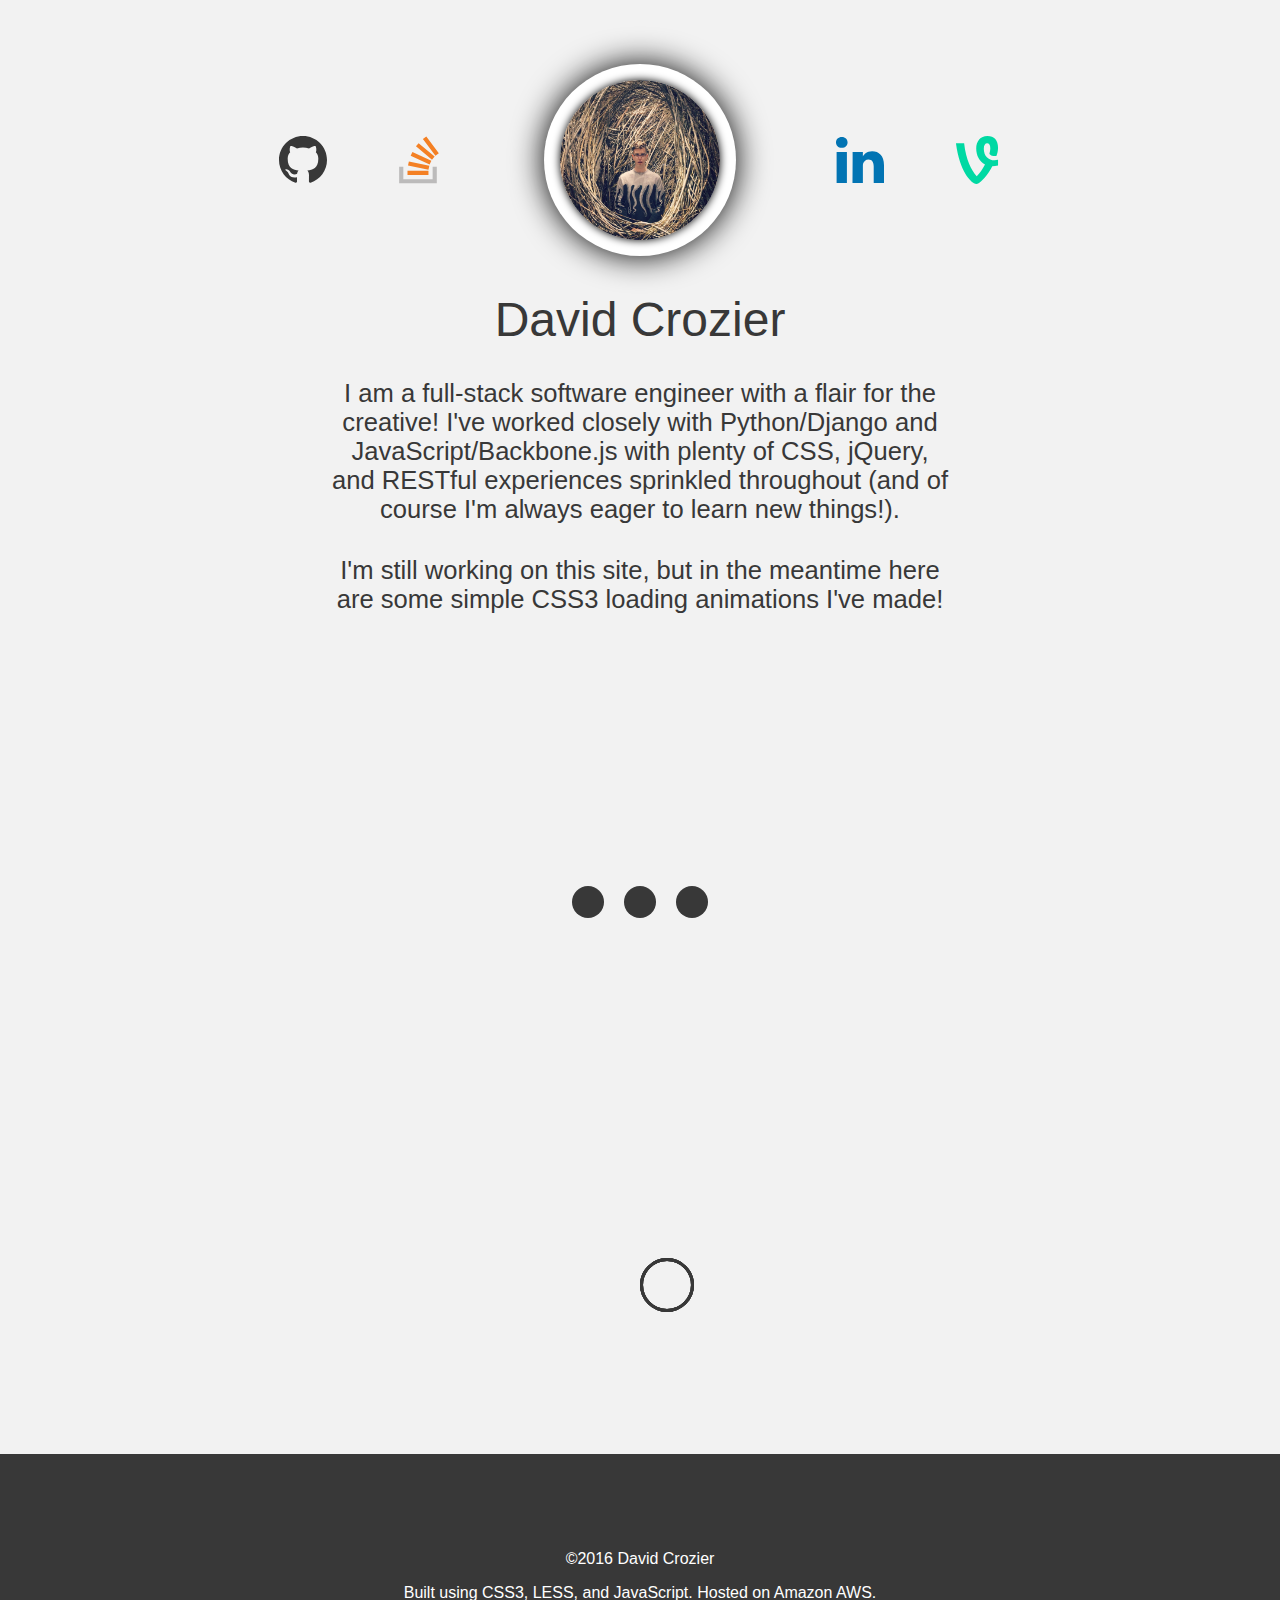
==== index.html @ f9251aa5 "SOcial icons added and two CSS3 loading animations" ====
<!DOCTYPE html>
<html lang = "en">

    <head>
        <meta charset = "UTF-8">
        <title>David Crozier</title>

        <link rel="stylesheet" type="text/css" href="styles/main.css">
    </head>

    <body>
        <header id="header">
            <div class="row">
                <a href="https://github.com/DSCroz" target="_blank" class="social"><span class="github"></span></a>
                <a href="http://stackoverflow.com/users/4529507/david-crozier" target="_blank" class="social"><span class="stack"></span></a>
                <div class="profile-container">
                    <div class="profile"></div>
                </div>
                <a href="https://www.linkedin.com/in/david-crozier-b1208145" target="_blank" class="social"><span class="linkedin"></span></a>
                <a href="https://vine.co/u/926767955205820416" target="_blank" class="social"><span class="vine"></span></a>
            </div>
            <div class="name">
                David Crozier
            </div>
            <div class="under-construction">
                I am a full-stack software engineer with a flair for the creative! I've worked closely with Python/Django and JavaScript/Backbone.js with plenty of CSS, jQuery, and RESTful experiences sprinkled throughout (and of course I'm always eager to learn new things!).
            </div>
            <div class="under-construction">
                I'm still working on this site, but in the meantime here are some simple CSS3 loading animations I've made!
            </div>
            </div>
        </header>
        <div id ="main">
            <div class="loaders">
                <div class="loading dots">
                    <span class="dot"></span>
                    <span class="dot"></span>
                    <span class="dot"></span>
                </div>
                <div class="loading circles">
                    <span class="circle"></span>
                    <span class="circle"></span>
                    <span class="circle"></span>
                    <span class="circle"></span>
                </div>
            </div>
        </div>

        <footer id="footer">
            <div class="copyright">
                ©2016 David Crozier
            </div>
            <div class="tools">
                Built using CSS3, LESS, and JavaScript. Hosted on Amazon AWS.
            </div>
        </footer>
    </body>

</html>
---- styles/main.css ----
body {
  background-color: #f2f2f2;
  font-family: "Helvetica Light", Helvetica, Arial, sans-serif;
  color: #383838;
  margin: 0;
}
header {
  padding: 2rem 1rem;
}
footer {
  background-color: #383838;
  width: 100%;
  padding: 5rem 0;
  color: white;
}
.copyright,
.tools {
  margin: 1rem auto;
  text-align: center;
}
.loaders {
  text-align: center;
  margin: 2rem;
}
.loading {
  text-align: center;
  margin: 10rem 14rem;
  width: 10rem;
  display: inline-block;
}
.dots .dot {
  display: inline-block;
  width: 2rem;
  height: 2rem;
  margin: 1rem .5rem;
  background-color: #383838;
  border-radius: 1rem;
  animation: bounce 1s infinite;
}
.dots .dot:nth-of-type(2) {
  animation-delay: 0.15s;
}
.dots .dot:nth-of-type(3) {
  animation-delay: 0.3s;
}
@keyframes bounce {
  0% {
    transform: translateY(0);
  }
  20% {
    transform: translateY(-3rem);
  }
  40%,
  100% {
    transform: translateY(0);
  }
}
.circles .circle {
  height: 3rem;
  width: 3rem;
  border-radius: 3rem;
  border: .2rem solid #383838;
  display: inline-block;
  position: absolute;
  animation: swing 1.5s infinite;
}
.circles .circle:nth-of-type(2) {
  animation-delay: 0.15s;
}
.circles .circle:nth-of-type(3) {
  animation-delay: 0.3s;
}
.circles .circle:nth-of-type(4) {
  animation-delay: 0.45s;
}
@keyframes swing {
  0% {
    transform: rotate(0deg);
    transform-origin: bottom;
  }
  60%,
  100% {
    transform: rotate(360deg);
    transform-origin: bottom;
  }
}
.row {
  width: 100%;
  text-align: center;
}
.social {
  margin: 2rem;
  position: relative;
  top: -6.5rem;
}
.github,
.stack,
.linkedin,
.vine {
  height: 3rem;
  width: 3rem;
  display: inline-block;
  background-size: cover;
  text-decoration: none;
}
.github {
  background-image: url('../images/github.svg');
}
.stack {
  background-image: url('../images/stack.svg');
}
.linkedin {
  background-image: url('../images/linkedin.svg');
}
.vine {
  background-image: url('../images/vine.svg');
}
.profile-container {
  display: inline-block;
  height: 10rem;
  width: 10rem;
  margin: 2rem 4rem;
  border-radius: 6rem;
  background-color: white;
  padding: 1rem;
  box-shadow: black 0rem 0rem 2rem;
}
.profile {
  height: 10rem;
  width: 10rem;
  margin: auto;
  border-radius: 5rem;
  background-image: url('../images/big_bird.jpg');
  background-size: cover;
  background-position-y: -1rem;
  box-shadow: black 0rem 0rem .5rem;
}
.name {
  font-size: 3rem;
  font-weight: 100;
  text-align: center;
  margin-bottom: 2rem;
}
.under-construction {
  margin: auto auto 2rem auto;
  max-width: 50%;
  font-size: 1.6rem;
  font-weight: 300;
  text-align: center;
}
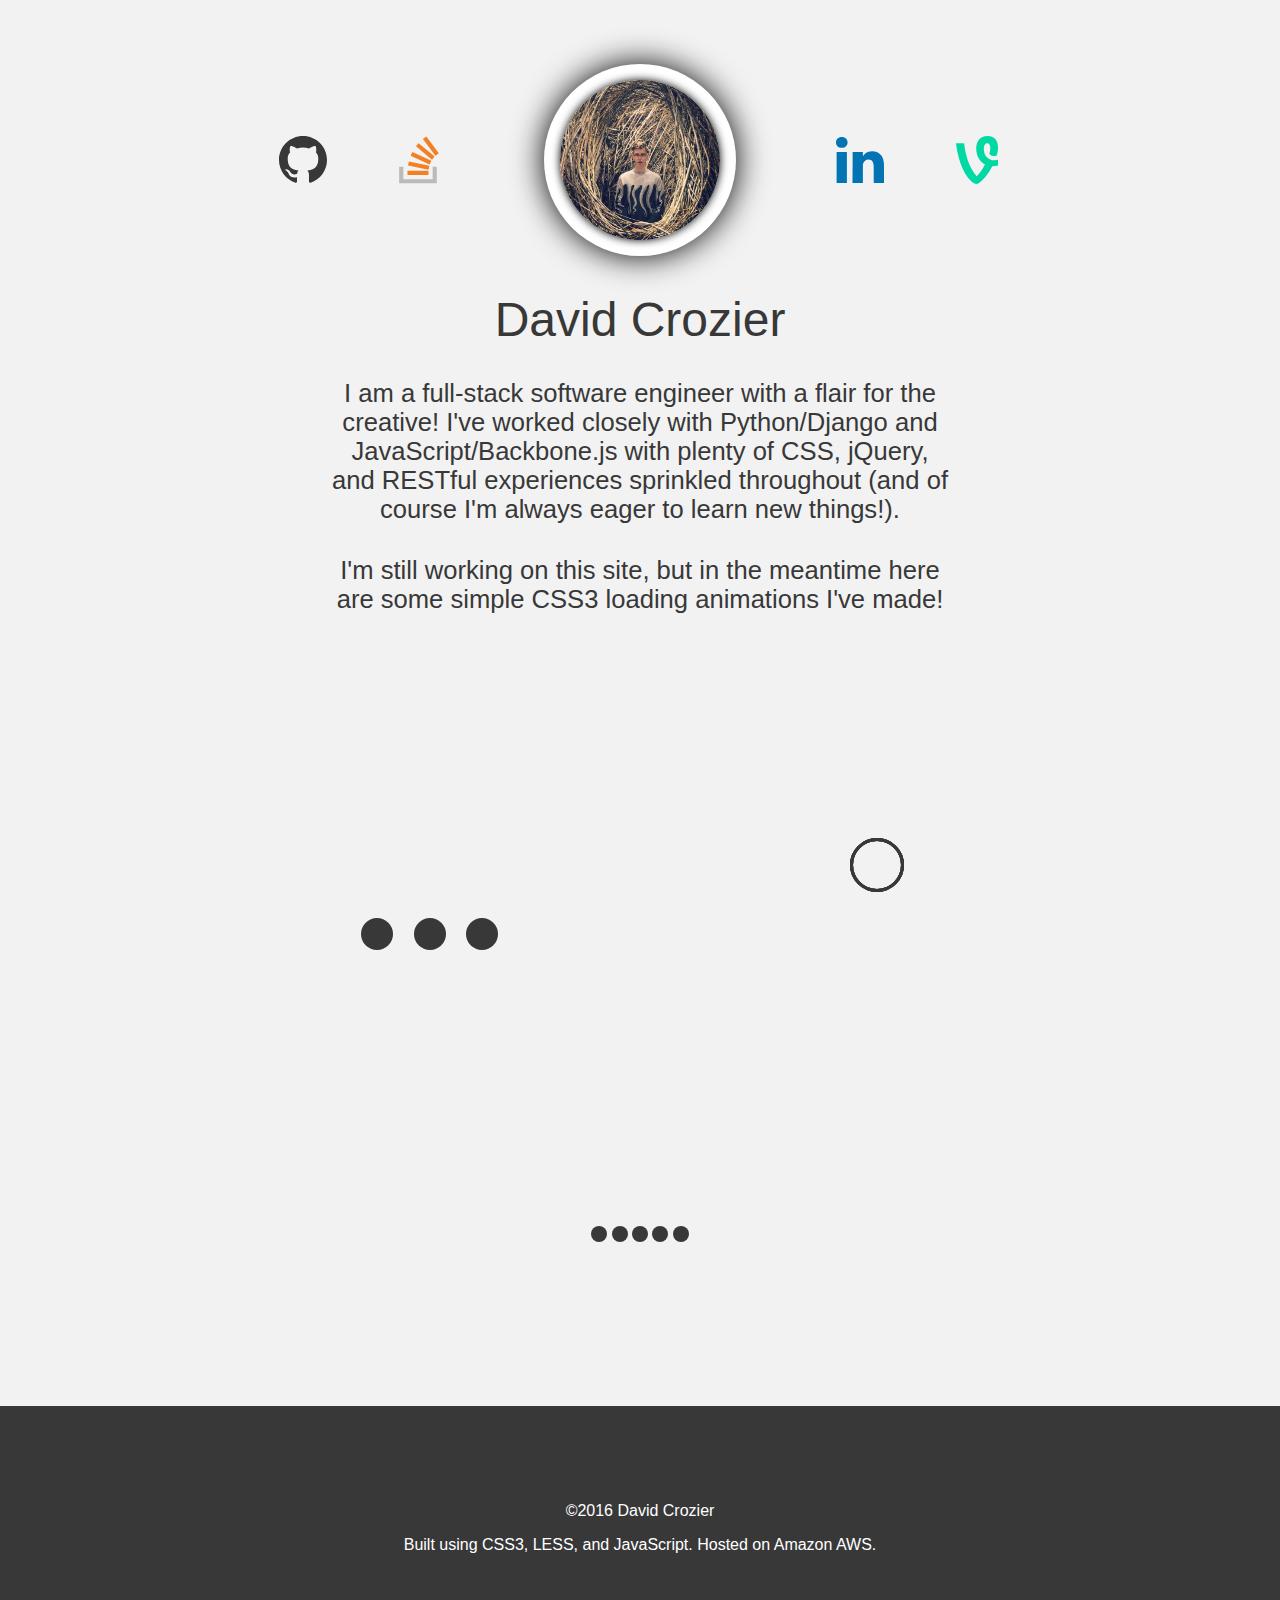
==== commit 47875069: "Added more bio info and another CSS3 animation" ====
--- a/index.html
+++ b/index.html
@@ -43,6 +43,13 @@
                     <span class="circle"></span>
                     <span class="circle"></span>
                 </div>
+                <div class="loading molecule">
+                    <span class="atom"></span>
+                    <span class="atom"></span>
+                    <span class="atom"></span>
+                    <span class="atom"></span>
+                    <span class="atom"></span>
+                </div>
             </div>
         </div>
 
--- a/styles/main.css
+++ b/styles/main.css
@@ -24,7 +24,7 @@
 }
 .loading {
   text-align: center;
-  margin: 10rem 14rem;
+  margin: 8rem 8rem;
   width: 10rem;
   display: inline-block;
 }
@@ -82,6 +82,90 @@
   100% {
     transform: rotate(360deg);
     transform-origin: bottom;
+  }
+}
+.molecule .atom {
+  display: inline-block;
+  height: 1rem;
+  width: 1rem;
+  border-radius: 1rem;
+  background-color: #383838;
+  animation: atomic-1 2s infinite;
+}
+.molecule .atom:nth-of-type(2) {
+  animation: atomic-2 2s infinite;
+  animation-delay: 0.15s;
+}
+.molecule .atom:nth-of-type(3) {
+  animation: atomic-3 2s infinite;
+  animation-delay: 0.3s;
+}
+.molecule .atom:nth-of-type(4) {
+  animation: atomic-4 2s infinite;
+  animation-delay: 0.45s;
+}
+.molecule .atom:nth-of-type(5) {
+  animation: atomic-5 2s infinite;
+  animation-delay: 0.6s;
+}
+@keyframes atomic-1 {
+  0% {
+    transform: translate(0rem, 0rem);
+  }
+  20% {
+    transform: translate(5rem, -4rem);
+  }
+  40%,
+  100% {
+    transform: translate(0rem, 0rem);
+  }
+}
+@keyframes atomic-2 {
+  0% {
+    transform: translate(0rem, 0rem);
+  }
+  20% {
+    transform: translate(2.5rem, -4rem);
+  }
+  40%,
+  100% {
+    transform: translate(0rem, 0rem);
+  }
+}
+@keyframes atomic-3 {
+  0% {
+    transform: translate(0rem, 0rem);
+  }
+  20% {
+    transform: translate(0rem, -4rem);
+  }
+  40%,
+  100% {
+    transform: translate(0rem, 0rem);
+  }
+}
+@keyframes atomic-4 {
+  0% {
+    transform: translate(0rem, 0rem);
+  }
+  20% {
+    transform: translate(-2.5rem, -4rem);
+  }
+  40%,
+  100% {
+    transform: translate(0rem, 0rem);
+  }
+}
+@keyframes atomic-5 {
+  0% {
+    transform: translate(0rem, 0rem);
+  }
+  20% {
+    transform: translate(-5rem, -4rem);
+  }
+  40%,
+  100% {
+    transform: translate(0rem, 0rem);
   }
 }
 .row {
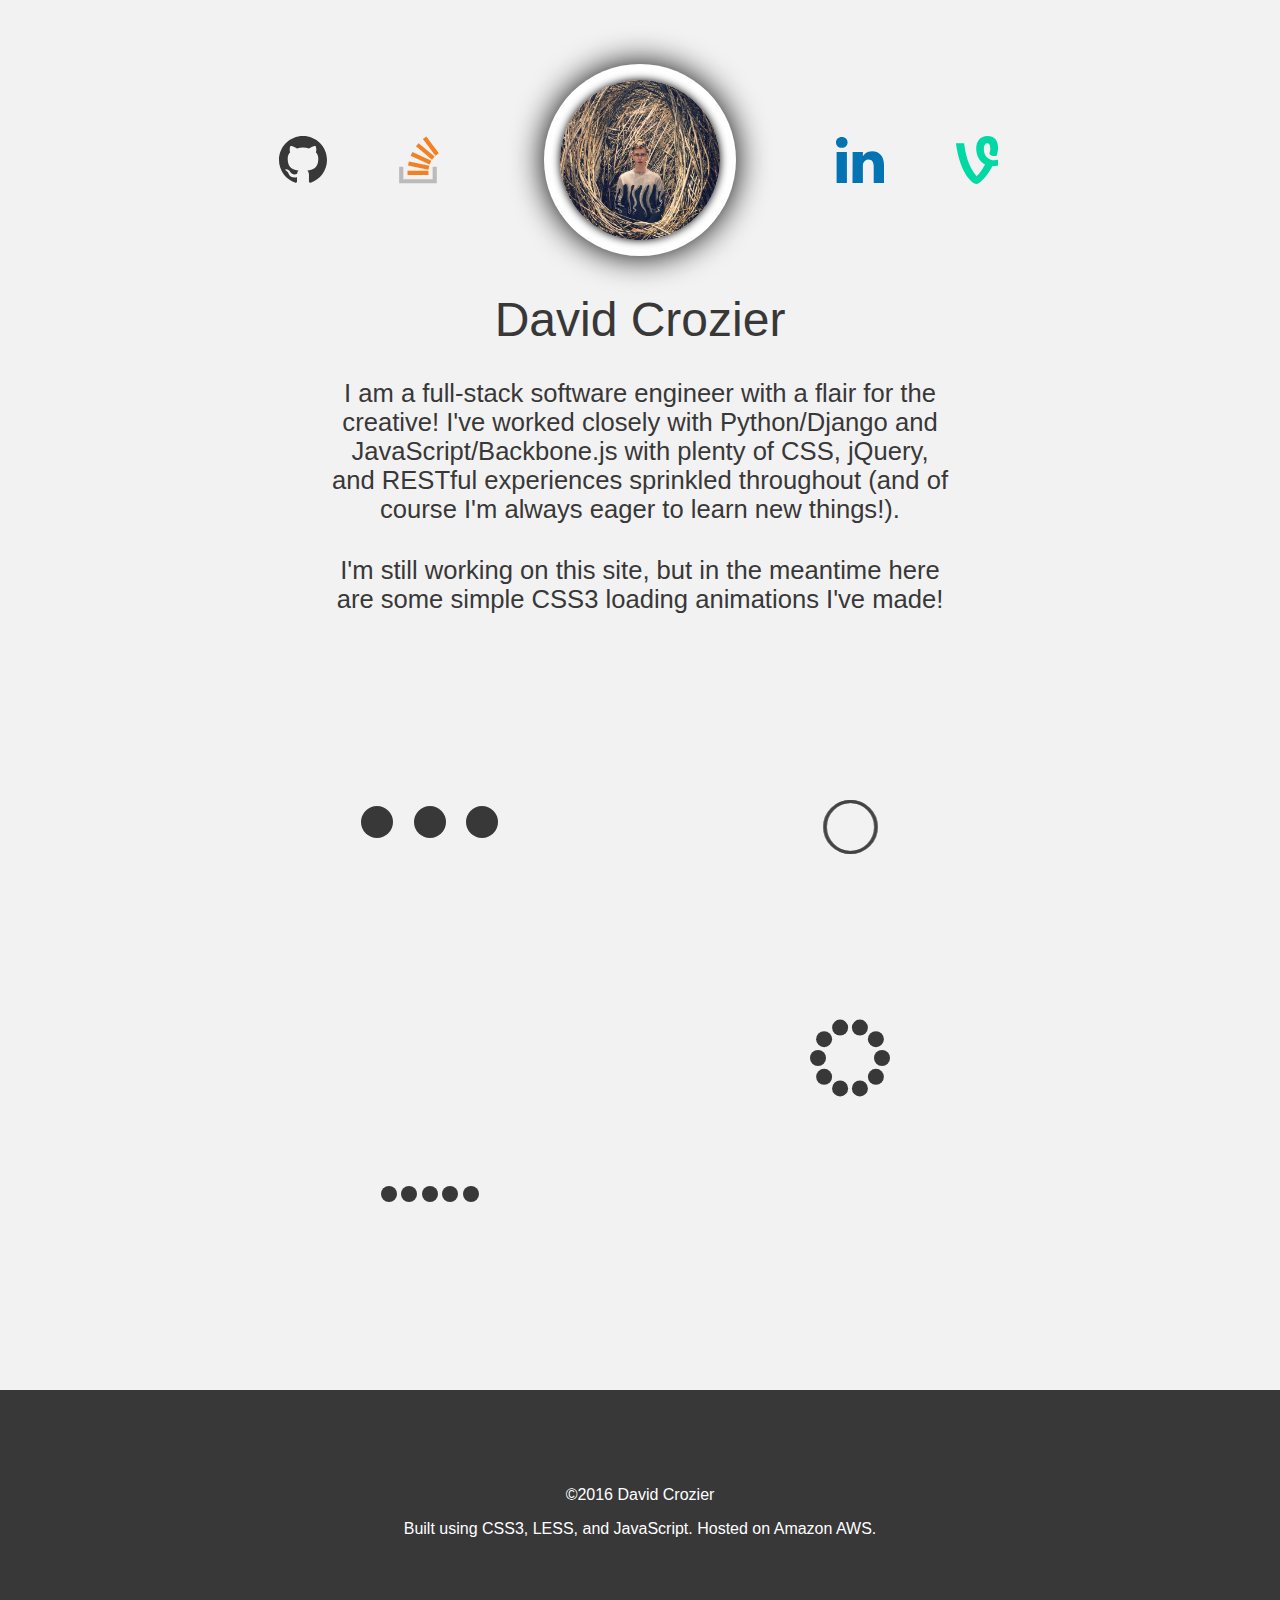
==== commit 4d244e1a: "Added a new CSS loading animation in the classic style" ====
--- a/index.html
+++ b/index.html
@@ -43,13 +43,37 @@
                     <span class="circle"></span>
                     <span class="circle"></span>
                 </div>
-                <div class="loading molecule">
+                <div class="loading wave">
+                    <span class="point"></span>
+                    <span class="point"></span>
+                    <span class="point"></span>
+                    <span class="point"></span>
+                    <span class="point"></span>
+                </div>
+                <!-- <div class="loading molecule">
                     <span class="atom"></span>
                     <span class="atom"></span>
                     <span class="atom"></span>
                     <span class="atom"></span>
                     <span class="atom"></span>
+                </div> -->
+                <div class="loading classic">
+                    <div class="glow-wrapper">
+                        <span class="glow"></span>
+                        <span class="glow"></span>
+                        <span class="glow"></span>
+                        <span class="glow"></span>
+                        <span class="glow"></span>
+                        <span class="glow"></span>
+                        <span class="glow"></span>
+                        <span class="glow"></span>
+                        <span class="glow"></span>
+                        <span class="glow"></span>
+                    </div>
                 </div>
+                <!-- <div class="loading battelfront">
+                    <span class="lazer"></span>
+                </div> -->
             </div>
         </div>
 
--- a/styles/main.css
+++ b/styles/main.css
@@ -24,7 +24,7 @@
 }
 .loading {
   text-align: center;
-  margin: 8rem 8rem;
+  margin: 2rem 8rem 8rem 8rem;
   width: 10rem;
   display: inline-block;
 }
@@ -61,17 +61,25 @@
   border-radius: 3rem;
   border: .2rem solid #383838;
   display: inline-block;
-  position: absolute;
+  position: relative;
+  opacity: .5;
+  left: 1.8rem;
+  top: 3.6rem;
   animation: swing 1.5s infinite;
 }
 .circles .circle:nth-of-type(2) {
   animation-delay: 0.15s;
+  left: -1.8rem;
 }
 .circles .circle:nth-of-type(3) {
   animation-delay: 0.3s;
+  left: 1.8rem;
+  top: 0rem;
 }
 .circles .circle:nth-of-type(4) {
   animation-delay: 0.45s;
+  left: -1.8rem;
+  top: 0rem;
 }
 @keyframes swing {
   0% {
@@ -84,88 +92,240 @@
     transform-origin: bottom;
   }
 }
-.molecule .atom {
+.wave .point {
   display: inline-block;
   height: 1rem;
   width: 1rem;
   border-radius: 1rem;
   background-color: #383838;
-  animation: atomic-1 2s infinite;
+  margin: 1.5rem 0;
+  animation: wave-1 2s infinite;
+}
+.wave .point:nth-of-type(2) {
+  animation: wave-2 2s infinite;
+  animation-delay: 0.15s;
+}
+.wave .point:nth-of-type(3) {
+  animation: wave-3 2s infinite;
+  animation-delay: 0.3s;
+}
+.wave .point:nth-of-type(4) {
+  animation: wave-4 2s infinite;
+  animation-delay: 0.45s;
+}
+.wave .point:nth-of-type(5) {
+  animation: wave-5 2s infinite;
+  animation-delay: 0.6s;
+}
+@keyframes wave-1 {
+  0% {
+    transform: translate(0rem, 0rem);
+  }
+  20% {
+    transform: translate(5rem, -4rem);
+  }
+  40%,
+  100% {
+    transform: translate(0rem, 0rem);
+  }
+}
+@keyframes wave-2 {
+  0% {
+    transform: translate(0rem, 0rem);
+  }
+  20% {
+    transform: translate(2.5rem, -4rem);
+  }
+  40%,
+  100% {
+    transform: translate(0rem, 0rem);
+  }
+}
+@keyframes wave-3 {
+  0% {
+    transform: translate(0rem, 0rem);
+  }
+  20% {
+    transform: translate(0rem, -4rem);
+  }
+  40%,
+  100% {
+    transform: translate(0rem, 0rem);
+  }
+}
+@keyframes wave-4 {
+  0% {
+    transform: translate(0rem, 0rem);
+  }
+  20% {
+    transform: translate(-2.5rem, -4rem);
+  }
+  40%,
+  100% {
+    transform: translate(0rem, 0rem);
+  }
+}
+@keyframes wave-5 {
+  0% {
+    transform: translate(0rem, 0rem);
+  }
+  20% {
+    transform: translate(-5rem, -4rem);
+  }
+  40%,
+  100% {
+    transform: translate(0rem, 0rem);
+  }
+}
+.molecule .atom {
+  display: inline-block;
+  height: 1rem;
+  width: 1rem;
+  border-radius: 1rem;
+  background-color: #383838;
+  margin: 1.5rem 0;
+  animation: atomic-1 2s infinite alternate;
 }
 .molecule .atom:nth-of-type(2) {
-  animation: atomic-2 2s infinite;
+  animation: atomic-2 2s infinite alternate;
   animation-delay: 0.15s;
 }
 .molecule .atom:nth-of-type(3) {
-  animation: atomic-3 2s infinite;
+  animation: atomic-3 2s infinite alternate;
   animation-delay: 0.3s;
 }
 .molecule .atom:nth-of-type(4) {
-  animation: atomic-4 2s infinite;
+  animation: atomic-4 2s infinite alternate;
   animation-delay: 0.45s;
 }
 .molecule .atom:nth-of-type(5) {
-  animation: atomic-5 2s infinite;
+  animation: atomic-5 2s infinite alternate;
   animation-delay: 0.6s;
 }
 @keyframes atomic-1 {
   0% {
     transform: translate(0rem, 0rem);
   }
-  20% {
+  100% {
     transform: translate(5rem, -4rem);
   }
-  40%,
-  100% {
-    transform: translate(0rem, 0rem);
-  }
 }
 @keyframes atomic-2 {
   0% {
     transform: translate(0rem, 0rem);
   }
-  20% {
+  100% {
     transform: translate(2.5rem, -4rem);
   }
-  40%,
-  100% {
-    transform: translate(0rem, 0rem);
-  }
 }
 @keyframes atomic-3 {
   0% {
     transform: translate(0rem, 0rem);
   }
-  20% {
+  100% {
     transform: translate(0rem, -4rem);
   }
-  40%,
-  100% {
-    transform: translate(0rem, 0rem);
-  }
 }
 @keyframes atomic-4 {
   0% {
     transform: translate(0rem, 0rem);
   }
-  20% {
+  100% {
     transform: translate(-2.5rem, -4rem);
   }
-  40%,
-  100% {
-    transform: translate(0rem, 0rem);
-  }
 }
 @keyframes atomic-5 {
   0% {
     transform: translate(0rem, 0rem);
   }
-  20% {
+  100% {
     transform: translate(-5rem, -4rem);
   }
-  40%,
-  100% {
-    transform: translate(0rem, 0rem);
+}
+.classic .glow-wrapper {
+  width: 5rem;
+  height: 5rem;
+  position: relative;
+  border-radius: 50%;
+  margin: auto;
+  animation: rotate 3s linear infinite;
+}
+@keyframes rotate {
+  0% {
+    transform: rotate(0deg);
+  }
+  100% {
+    transform: rotate(-360deg);
+  }
+}
+.classic .glow {
+  height: 1rem;
+  width: 1rem;
+  border-radius: 1rem;
+  display: block;
+  background-color: #383838;
+  position: absolute;
+  top: 2rem;
+  left: 2rem;
+  opacity: 1;
+  animation: glow 1.5s infinite;
+  transform: translate(2rem);
+}
+.classic .glow:nth-of-type(2) {
+  animation-delay: 0.15s;
+  transform: rotate(36deg) translate(2rem) rotate(-36deg);
+}
+.classic .glow:nth-of-type(3) {
+  animation-delay: 0.3s;
+  transform: rotate(72deg) translate(2rem) rotate(-72deg);
+}
+.classic .glow:nth-of-type(4) {
+  animation-delay: 0.45s;
+  transform: rotate(108deg) translate(2rem) rotate(-108deg);
+}
+.classic .glow:nth-of-type(5) {
+  animation-delay: 0.6s;
+  transform: rotate(144deg) translate(2rem) rotate(-144deg);
+}
+.classic .glow:nth-of-type(6) {
+  animation-delay: 0.75s;
+  transform: translate(-2rem);
+}
+.classic .glow:nth-of-type(7) {
+  animation-delay: 0.9s;
+  transform: rotate(216deg) translate(2rem) rotate(-216deg);
+}
+.classic .glow:nth-of-type(8) {
+  animation-delay: 1.05s;
+  transform: rotate(252deg) translate(2rem) rotate(-252deg);
+}
+.classic .glow:nth-of-type(9) {
+  animation-delay: 1.2s;
+  transform: rotate(288deg) translate(2rem) rotate(-288deg);
+}
+.classic .glow:nth-of-type(10) {
+  animation-delay: 1.35s;
+  transform: rotate(324deg) translate(2rem) rotate(-324deg);
+}
+@keyframes glow {
+  0% {
+    opacity: 1;
+    width: 1rem;
+    height: 1rem;
+    margin: 0;
+  }
+  20% {
+    opacity: .2;
+    width: .5rem;
+    height: .51rem;
+    margin: .25rem;
+  }
+  40%,
+  100% {
+    opacity: 1;
+    width: 1rem;
+    height: 1rem;
+    margin: 0rem;
   }
 }
 .row {
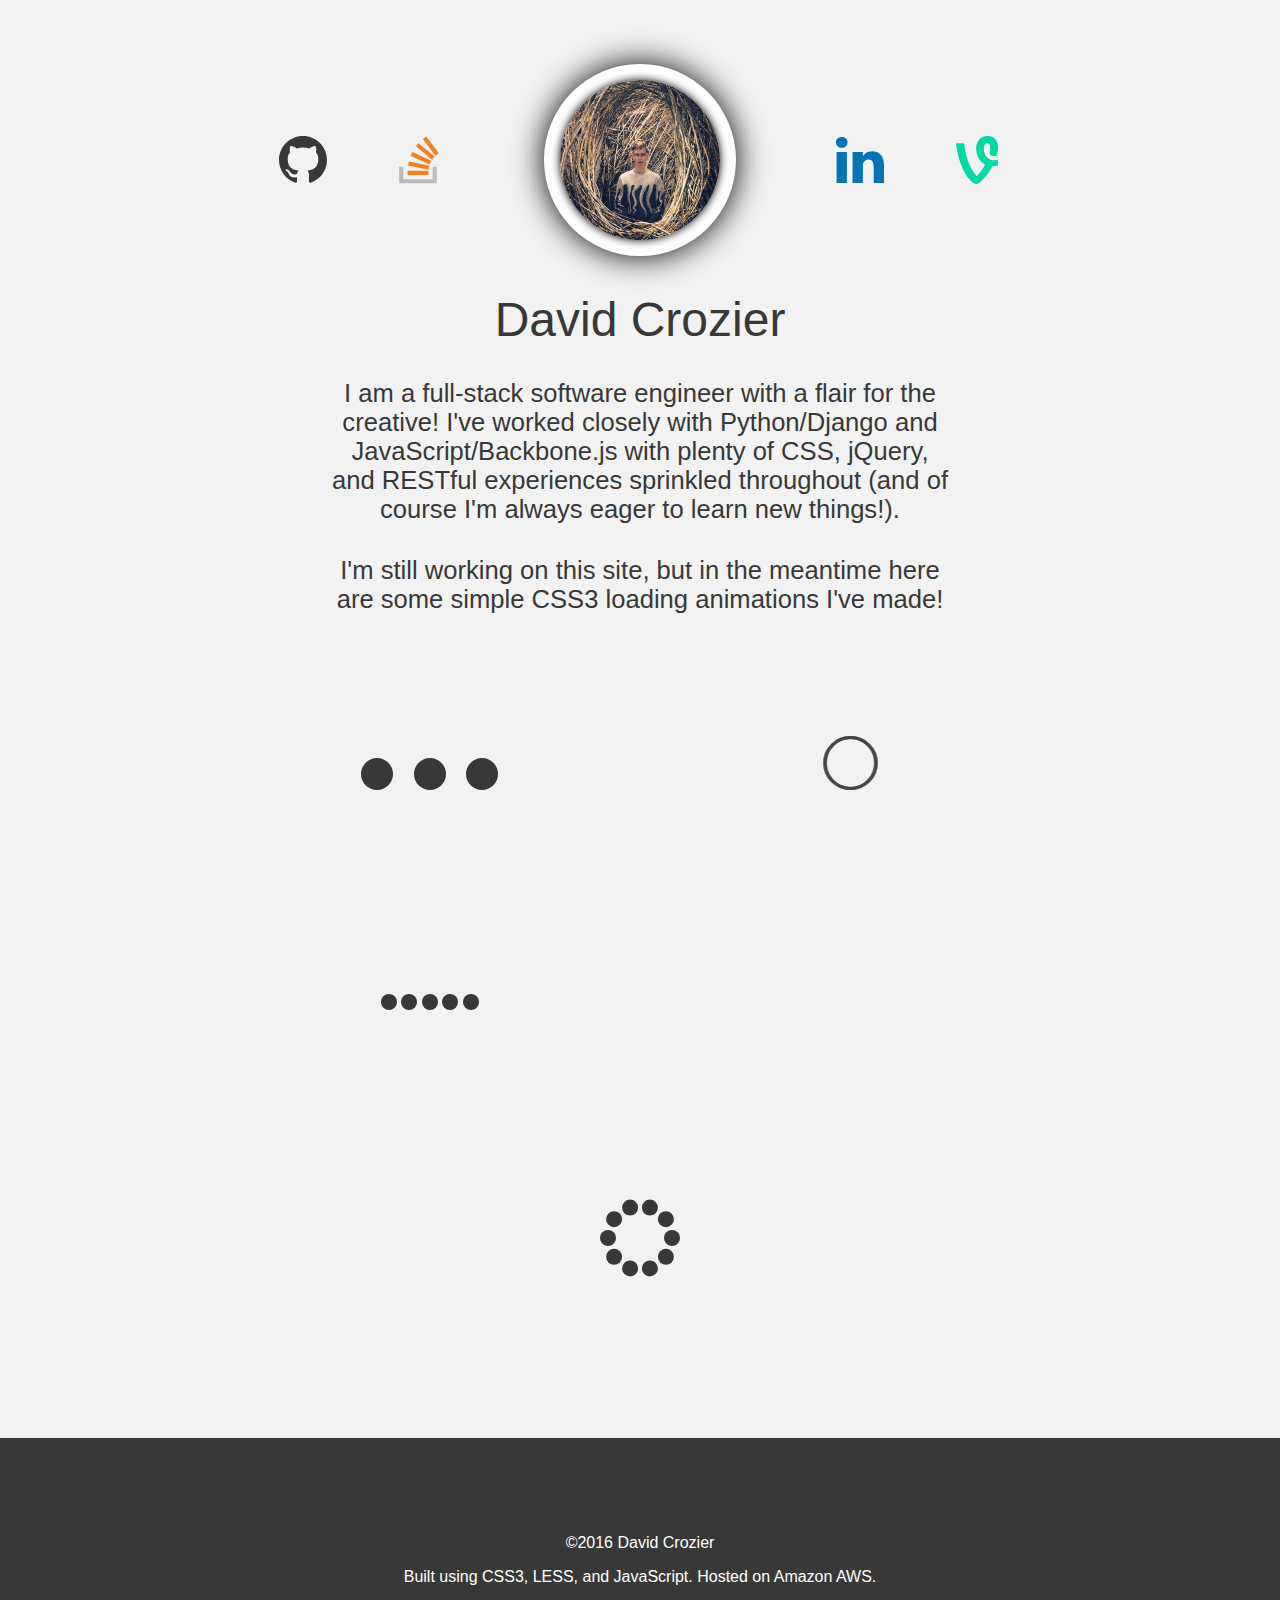
==== commit 9a846137: "Added another loading animation and reworked spacing for mobile" ====
--- a/index.html
+++ b/index.html
@@ -50,13 +50,48 @@
                     <span class="point"></span>
                     <span class="point"></span>
                 </div>
-                <!-- <div class="loading molecule">
-                    <span class="atom"></span>
-                    <span class="atom"></span>
-                    <span class="atom"></span>
-                    <span class="atom"></span>
-                    <span class="atom"></span>
-                </div> -->
+                <div class="loading atom">
+                    <div class="orbit">
+                        <div class="path">
+                            <div class="electron"></div>
+                        </div>
+                    </div>
+                    <div class="orbit">
+                        <div class="path">
+                            <div class="electron"></div>
+                        </div>
+                    </div>
+                    <div class="orbit">
+                        <div class="path">
+                            <div class="electron"></div>
+                        </div>
+                    </div>
+                    <div class="orbit">
+                        <div class="path">
+                            <div class="electron"></div>
+                        </div>
+                    </div>
+                    <div class="orbit">
+                        <div class="path">
+                            <div class="electron"></div>
+                        </div>
+                    </div>
+                    <div class="orbit">
+                        <div class="path">
+                            <div class="electron"></div>
+                        </div>
+                    </div>
+                    <div class="orbit">
+                        <div class="path">
+                            <div class="electron"></div>
+                        </div>
+                    </div>
+                    <div class="orbit">
+                        <div class="path">
+                            <div class="electron"></div>
+                        </div>
+                    </div>
+                </div>
                 <div class="loading classic">
                     <div class="glow-wrapper">
                         <span class="glow"></span>
--- a/styles/main.css
+++ b/styles/main.css
@@ -27,6 +27,12 @@
   margin: 2rem 8rem 8rem 8rem;
   width: 10rem;
   display: inline-block;
+  vertical-align: top;
+}
+@media (max-width: 920px) {
+  .loading {
+    margin: 4rem;
+  }
 }
 .dots .dot {
   display: inline-block;
@@ -55,6 +61,14 @@
     transform: translateY(0);
   }
 }
+.circles {
+  margin-top: -2rem;
+}
+@media (max-width: 920px) {
+  .circles {
+    margin-top: 0rem;
+  }
+}
 .circles .circle {
   height: 3rem;
   width: 3rem;
@@ -177,69 +191,125 @@
     transform: translate(0rem, 0rem);
   }
 }
-.molecule .atom {
-  display: inline-block;
-  height: 1rem;
-  width: 1rem;
+.atom {
+  position: relative;
+  margin: 2rem 6rem 8rem 10rem;
+}
+@media (max-width: 920px) {
+  .atom {
+    margin: 2rem 2rem 8rem 6rem;
+  }
+}
+.atom .orbit {
+  position: absolute;
+  top: 0;
+  left: 0;
+  width: 6rem;
+  height: 6rem;
+  border-radius: 6rem;
+  transform-style: preserve-3d;
+  transform: rotateX(90deg) rotateY(20deg);
+}
+.atom .orbit:nth-child(2) {
+  transform: rotateX(90deg) rotateY(40deg);
+}
+.atom .orbit:nth-child(2) .path,
+.atom .orbit:nth-child(2) .electron {
+  animation-delay: -0.2s;
+}
+.atom .orbit:nth-child(3) {
+  transform: rotateX(90deg) rotateY(60deg);
+}
+.atom .orbit:nth-child(3) .path,
+.atom .orbit:nth-child(3) .electron {
+  animation-delay: -0.4s;
+}
+.atom .orbit:nth-child(4) {
+  transform: rotateX(90deg) rotateY(80deg);
+}
+.atom .orbit:nth-child(4) .path,
+.atom .orbit:nth-child(4) .electron {
+  animation-delay: -0.6s;
+}
+.atom .orbit:nth-child(5) {
+  transform: rotateX(90deg) rotateY(100deg);
+}
+.atom .orbit:nth-child(5) .path,
+.atom .orbit:nth-child(5) .electron {
+  animation-delay: -0.8s;
+}
+.atom .orbit:nth-child(6) {
+  transform: rotateX(90deg) rotateY(120deg);
+}
+.atom .orbit:nth-child(6) .path,
+.atom .orbit:nth-child(6) .electron {
+  animation-delay: -1s;
+}
+.atom .orbit:nth-child(7) {
+  transform: rotateX(90deg) rotateY(140deg);
+}
+.atom .orbit:nth-child(7) .path,
+.atom .orbit:nth-child(7) .electron {
+  animation-delay: -1.2s;
+}
+.atom .orbit:nth-child(8) {
+  transform: rotateX(90deg) rotateY(160deg);
+}
+.atom .orbit:nth-child(8) .path,
+.atom .orbit:nth-child(8) .electron {
+  animation-delay: -1.4s;
+}
+.atom .path {
+  width: 6rem;
+  height: 6rem;
+  position: relative;
+  transform-style: preserve-3d;
+  animation: pathRotate 1.5s infinite linear;
+}
+.atom .electron {
+  position: absolute;
+  top: -0.5rem;
+  left: 50%;
+  margin-left: -0.5rem;
+  width: 1.2rem;
+  height: 1.2rem;
   border-radius: 1rem;
-  background-color: #383838;
-  margin: 1.5rem 0;
-  animation: atomic-1 2s infinite alternate;
-}
-.molecule .atom:nth-of-type(2) {
-  animation: atomic-2 2s infinite alternate;
-  animation-delay: 0.15s;
-}
-.molecule .atom:nth-of-type(3) {
-  animation: atomic-3 2s infinite alternate;
-  animation-delay: 0.3s;
-}
-.molecule .atom:nth-of-type(4) {
-  animation: atomic-4 2s infinite alternate;
-  animation-delay: 0.45s;
-}
-.molecule .atom:nth-of-type(5) {
-  animation: atomic-5 2s infinite alternate;
-  animation-delay: 0.6s;
-}
-@keyframes atomic-1 {
-  0% {
-    transform: translate(0rem, 0rem);
-  }
-  100% {
-    transform: translate(5rem, -4rem);
-  }
-}
-@keyframes atomic-2 {
-  0% {
-    transform: translate(0rem, 0rem);
-  }
-  100% {
-    transform: translate(2.5rem, -4rem);
-  }
-}
-@keyframes atomic-3 {
-  0% {
-    transform: translate(0rem, 0rem);
-  }
-  100% {
-    transform: translate(0rem, -4rem);
-  }
-}
-@keyframes atomic-4 {
-  0% {
-    transform: translate(0rem, 0rem);
-  }
-  100% {
-    transform: translate(-2.5rem, -4rem);
-  }
-}
-@keyframes atomic-5 {
-  0% {
-    transform: translate(0rem, 0rem);
-  }
-  100% {
-    transform: translate(-5rem, -4rem);
+  background: #383838;
+  animation: electronFix 1.5s infinite linear;
+}
+@keyframes pathRotate {
+  from {
+    transform: rotateZ(0deg);
+  }
+  to {
+    transform: rotateZ(360deg);
+  }
+}
+@keyframes electronFix {
+  0% {
+    transform: rotateX(90deg) rotateY(0deg);
+    width: 1.2rem;
+    height: 1.2rem;
+  }
+  25% {
+    transform: rotateX(90deg) rotateY(-90deg);
+    width: .8rem;
+    height: .8rem;
+  }
+  50% {
+    transform: rotateX(90deg) rotateY(-180deg);
+    width: .4rem;
+    height: .4rem;
+  }
+  75% {
+    transform: rotateX(90deg) rotateY(-270deg);
+    width: .8rem;
+    height: .8rem;
+  }
+  100% {
+    transform: rotateX(90deg) rotateY(-360deg);
+    width: 1.2rem;
+    height: 1.2rem;
   }
 }
 .classic .glow-wrapper {
@@ -337,6 +407,16 @@
   position: relative;
   top: -6.5rem;
 }
+@media (max-width: 768px) {
+  .social {
+    margin: 1rem;
+  }
+}
+@media (max-width: 650px) {
+  .social {
+    margin: .5rem;
+  }
+}
 .github,
 .stack,
 .linkedin,
@@ -368,6 +448,16 @@
   background-color: white;
   padding: 1rem;
   box-shadow: black 0rem 0rem 2rem;
+}
+@media (max-width: 920px) {
+  .profile-container {
+    margin: 2rem 2rem;
+  }
+}
+@media (max-width: 650px) {
+  .profile-container {
+    margin: 2rem 1rem;
+  }
 }
 .profile {
   height: 10rem;
@@ -392,3 +482,9 @@
   font-weight: 300;
   text-align: center;
 }
+@media (max-width: 920px) {
+  .under-construction {
+    max-width: 100%;
+    margin: auto 3rem 2rem 3rem;
+  }
+}
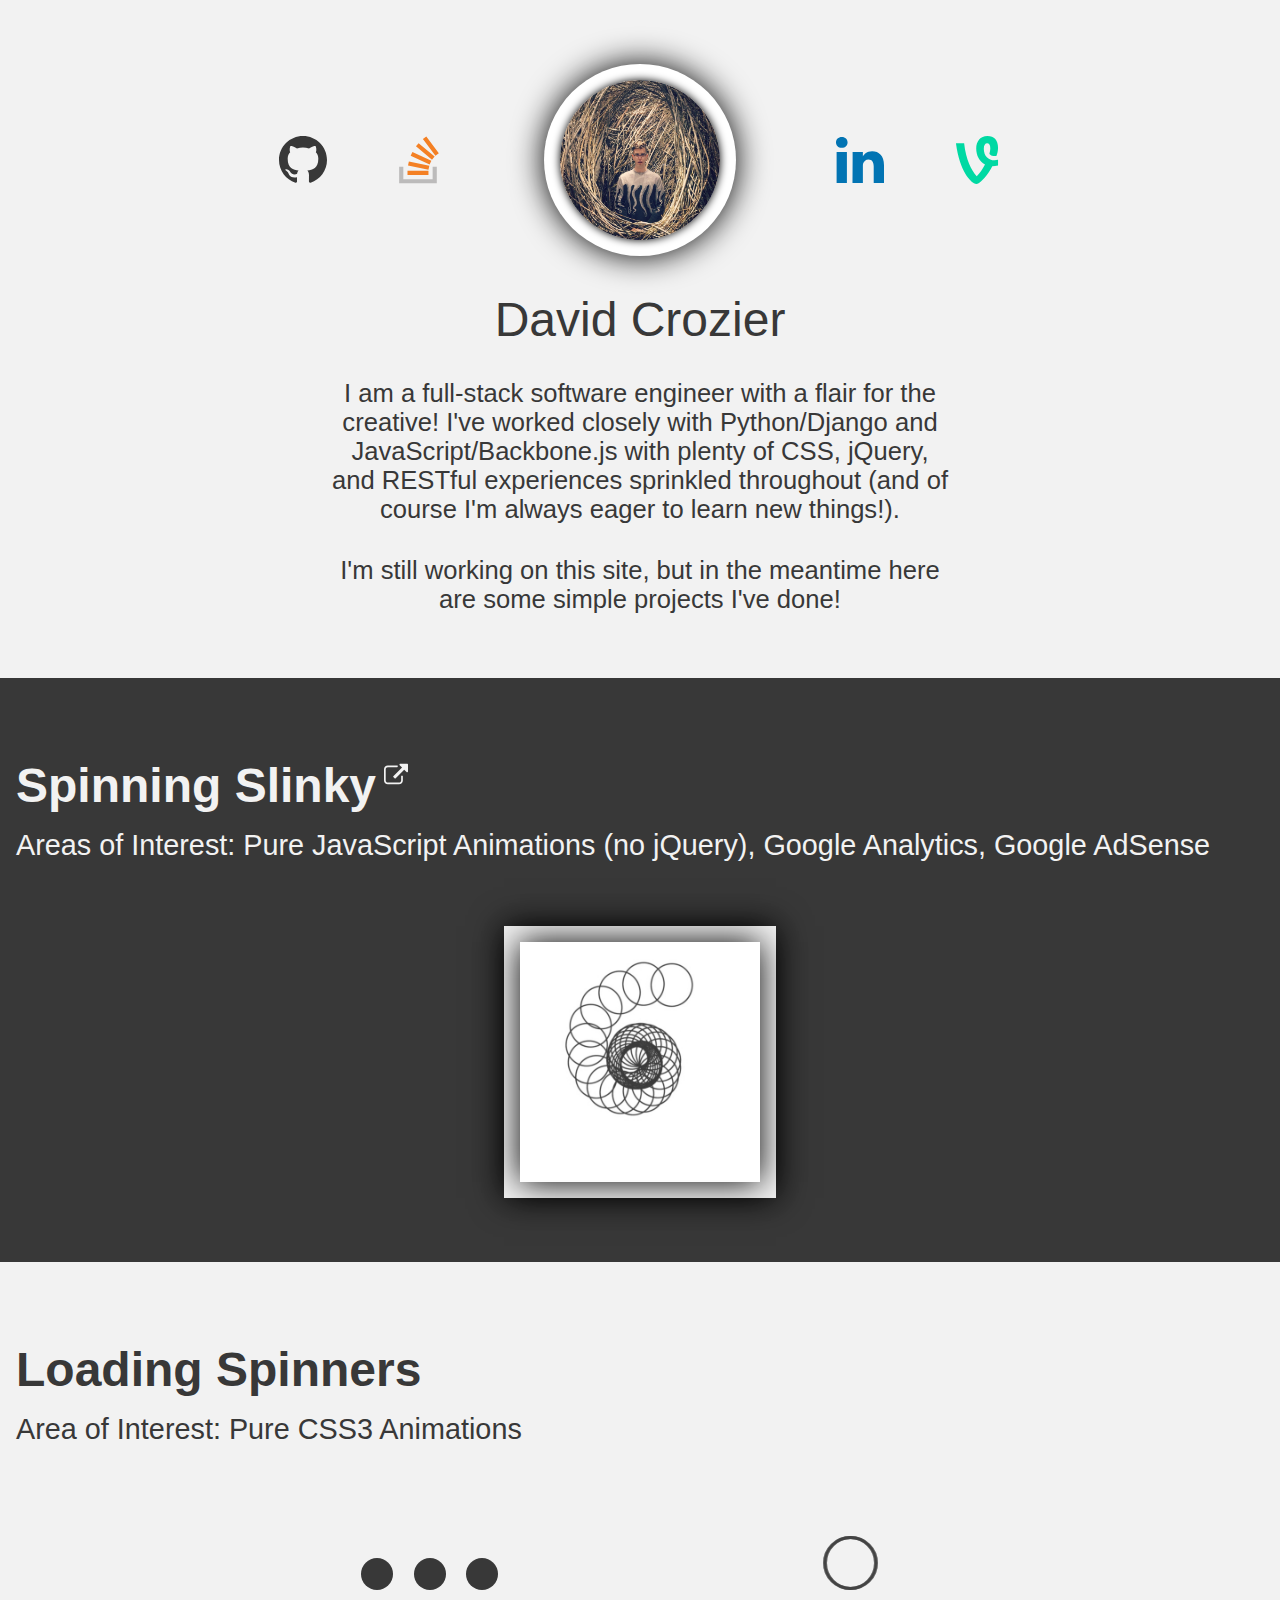
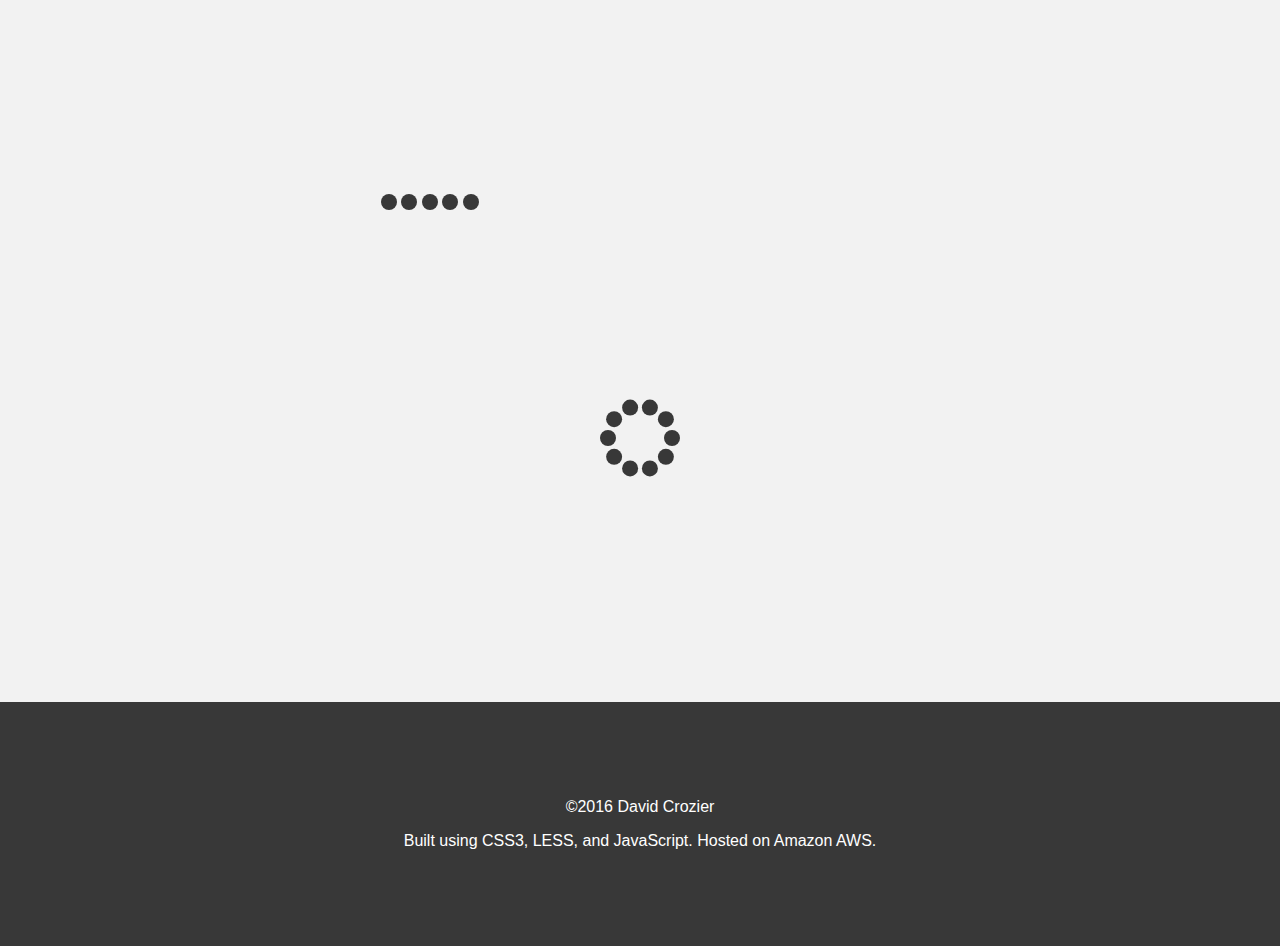
==== commit b68eac58: "Added a new section for Spinning Slinky" ====
--- a/index.html
+++ b/index.html
@@ -26,89 +26,100 @@
                 I am a full-stack software engineer with a flair for the creative! I've worked closely with Python/Django and JavaScript/Backbone.js with plenty of CSS, jQuery, and RESTful experiences sprinkled throughout (and of course I'm always eager to learn new things!).
             </div>
             <div class="under-construction">
-                I'm still working on this site, but in the meantime here are some simple CSS3 loading animations I've made!
+                I'm still working on this site, but in the meantime here are some simple projects I've done!
             </div>
             </div>
         </header>
         <div id ="main">
-            <div class="loaders">
-                <div class="loading dots">
-                    <span class="dot"></span>
-                    <span class="dot"></span>
-                    <span class="dot"></span>
+            <div class="project slinky">
+                <a class="project-title" href="http://spinningslinky.com" target="_blank">Spinning Slinky<span class="link"></span></a>
+                <div class="subtitle">Areas of Interest: Pure JavaScript Animations (no jQuery), Google Analytics, Google AdSense</div>
+                <div class="slinky-gif-container">
+                    <a class="slinky-gif" href="http://spinningslinky.com" target="_blank"></a>
                 </div>
-                <div class="loading circles">
-                    <span class="circle"></span>
-                    <span class="circle"></span>
-                    <span class="circle"></span>
-                    <span class="circle"></span>
-                </div>
-                <div class="loading wave">
-                    <span class="point"></span>
-                    <span class="point"></span>
-                    <span class="point"></span>
-                    <span class="point"></span>
-                    <span class="point"></span>
-                </div>
-                <div class="loading atom">
-                    <div class="orbit">
-                        <div class="path">
-                            <div class="electron"></div>
+            </div>
+            <div class="project loading-spinners">
+                <div class="project-title">Loading Spinners</div>
+                <div class="subtitle">Area of Interest: Pure CSS3 Animations</div>
+                <div class="loaders">
+                    <div class="loading dots">
+                        <span class="dot"></span>
+                        <span class="dot"></span>
+                        <span class="dot"></span>
+                    </div>
+                    <div class="loading circles">
+                        <span class="circle"></span>
+                        <span class="circle"></span>
+                        <span class="circle"></span>
+                        <span class="circle"></span>
+                    </div>
+                    <div class="loading wave">
+                        <span class="point"></span>
+                        <span class="point"></span>
+                        <span class="point"></span>
+                        <span class="point"></span>
+                        <span class="point"></span>
+                    </div>
+                    <div class="loading atom">
+                        <div class="orbit">
+                            <div class="path">
+                                <div class="electron"></div>
+                            </div>
+                        </div>
+                        <div class="orbit">
+                            <div class="path">
+                                <div class="electron"></div>
+                            </div>
+                        </div>
+                        <div class="orbit">
+                            <div class="path">
+                                <div class="electron"></div>
+                            </div>
+                        </div>
+                        <div class="orbit">
+                            <div class="path">
+                                <div class="electron"></div>
+                            </div>
+                        </div>
+                        <div class="orbit">
+                            <div class="path">
+                                <div class="electron"></div>
+                            </div>
+                        </div>
+                        <div class="orbit">
+                            <div class="path">
+                                <div class="electron"></div>
+                            </div>
+                        </div>
+                        <div class="orbit">
+                            <div class="path">
+                                <div class="electron"></div>
+                            </div>
+                        </div>
+                        <div class="orbit">
+                            <div class="path">
+                                <div class="electron"></div>
+                            </div>
                         </div>
                     </div>
-                    <div class="orbit">
-                        <div class="path">
-                            <div class="electron"></div>
+                    <div class="loading classic">
+                        <div class="glow-wrapper">
+                            <span class="glow"></span>
+                            <span class="glow"></span>
+                            <span class="glow"></span>
+                            <span class="glow"></span>
+                            <span class="glow"></span>
+                            <span class="glow"></span>
+                            <span class="glow"></span>
+                            <span class="glow"></span>
+                            <span class="glow"></span>
+                            <span class="glow"></span>
                         </div>
                     </div>
-                    <div class="orbit">
-                        <div class="path">
-                            <div class="electron"></div>
-                        </div>
-                    </div>
-                    <div class="orbit">
-                        <div class="path">
-                            <div class="electron"></div>
-                        </div>
-                    </div>
-                    <div class="orbit">
-                        <div class="path">
-                            <div class="electron"></div>
-                        </div>
-                    </div>
-                    <div class="orbit">
-                        <div class="path">
-                            <div class="electron"></div>
-                        </div>
-                    </div>
-                    <div class="orbit">
-                        <div class="path">
-                            <div class="electron"></div>
-                        </div>
-                    </div>
-                    <div class="orbit">
-                        <div class="path">
-                            <div class="electron"></div>
-                        </div>
-                    </div>
+                    <!-- <div class="loading battelfront">
+                        <span class="lazer"></span>
+                    </div> -->
                 </div>
-                <div class="loading classic">
-                    <div class="glow-wrapper">
-                        <span class="glow"></span>
-                        <span class="glow"></span>
-                        <span class="glow"></span>
-                        <span class="glow"></span>
-                        <span class="glow"></span>
-                        <span class="glow"></span>
-                        <span class="glow"></span>
-                        <span class="glow"></span>
-                        <span class="glow"></span>
-                        <span class="glow"></span>
-                    </div>
-                </div>
-                <!-- <div class="loading battelfront">
-                    <span class="lazer"></span>
-                </div> -->
             </div>
         </div>
 
--- a/styles/main.css
+++ b/styles/main.css
@@ -488,3 +488,55 @@
     margin: auto 3rem 2rem 3rem;
   }
 }
+.slinky-gif {
+  display: block;
+  background-image: url('../images/slinky.gif');
+  height: 15rem;
+  width: 15rem;
+  background-size: cover;
+  margin: auto;
+  box-shadow: black 0rem 0rem 2rem;
+}
+.slinky-gif-container {
+  height: 15rem;
+  width: 15rem;
+  padding: 1rem;
+  margin: auto;
+  background-color: #f2f2f2;
+  box-shadow: black 0rem 0rem 2rem;
+}
+.project {
+  padding: 4rem 0;
+}
+.project.slinky {
+  background-color: #383838;
+  color: #f2f2f2;
+}
+.project-title {
+  font-size: 3rem;
+  font-weight: 600;
+  padding: 1rem;
+}
+a.project-title {
+  display: inline-block;
+  text-decoration: none;
+  color: #f2f2f2;
+}
+a.project-title:hover {
+  text-decoration: none;
+}
+.link {
+  background-image: url('../images/link.svg');
+  display: inline-block;
+  height: 1.5rem;
+  width: 1.5rem;
+  background-size: cover;
+  margin: 0 .5rem;
+  position: relative;
+  top: -1rem;
+}
+.subtitle {
+  font-size: 1.8rem;
+  padding: 0 1rem;
+  margin-bottom: 4rem;
+}
